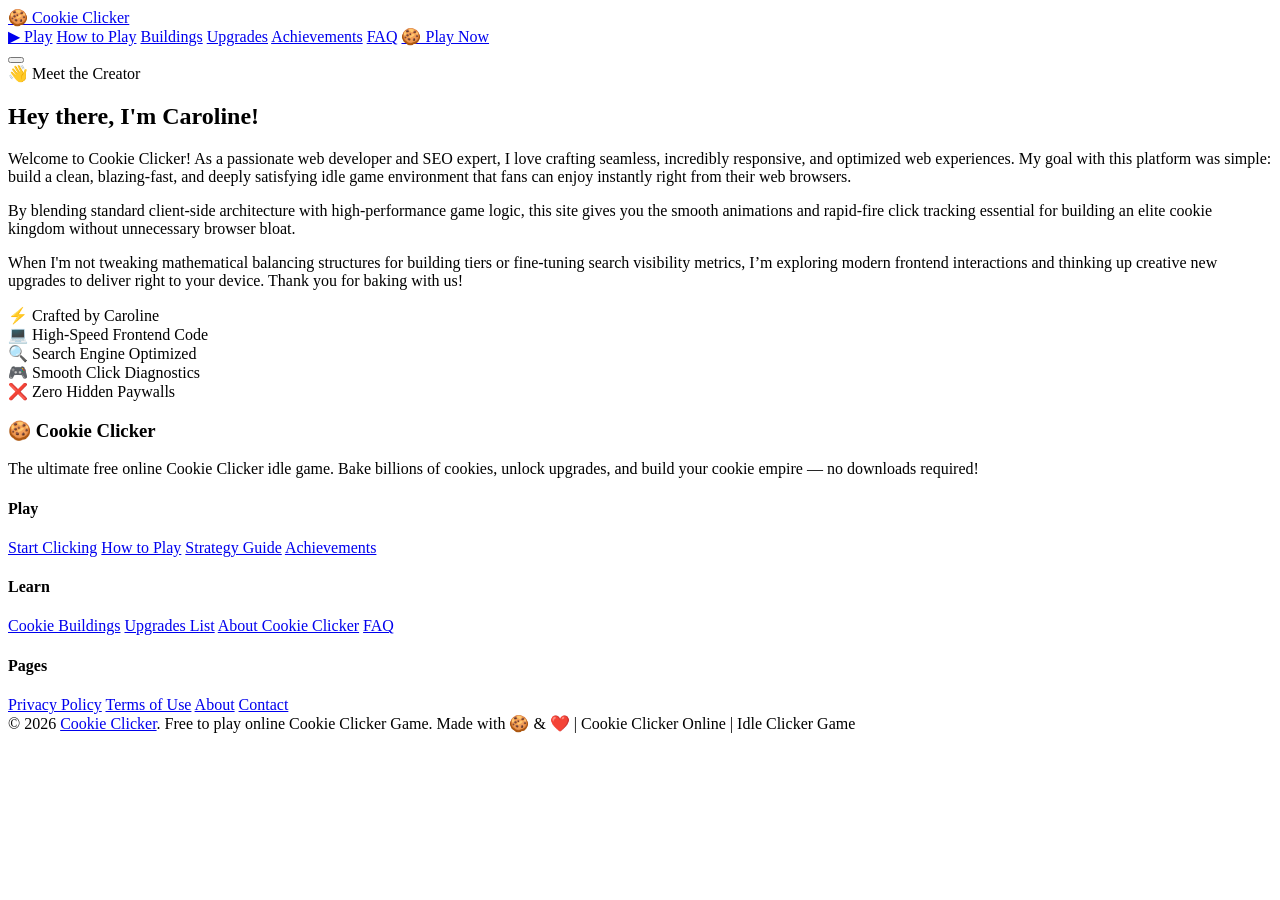
==== about.html @ f5f7bb52 "Create about.html" ====
<!DOCTYPE html>
<html lang="en">
<head>
  <meta charset="UTF-8">
  <meta name="viewport" content="width=device-width, initial-scale=1.0">
  <title>About Us | Cookie Clicker Github</title>
  <meta name="description" content="Meet Caroline, the web developer and SEO expert behind Cookie Clicker. Learn about our mission to provide elite web gaming experiences.">
  <meta name="robots" content="index, follow">
  <link rel="canonical" href="https://cookieclickerz.github.io/about">
  <link rel="icon" type="image/png" sizes="32x32" href="/favicon.png">

  <link rel="preconnect" href="https://fonts.googleapis.com">
  <link rel="preconnect" href="https://fonts.gstatic.com" crossorigin>
  <link href="https://fonts.googleapis.com/css2?family=Fredoka+One&family=Nunito:wght@400;600;700;800&family=Pacifico&display=swap" rel="stylesheet">

  <link rel="stylesheet" href="style (24).css">
</head>
<body>
  <div id="cookie-particles"></div>

  <!-- Header injected by header.js -->
  <div id="header-root"></div>

  <section class="info-section warm-bg">
    <div class="container">
      <div class="about-layout">
        <div class="about-text">
          <div class="section-badge">👋 Meet the Creator</div>
          <h1 class="section-title">Hey there, I'm Caroline!</h1>
          <p>Welcome to Cookie Clicker! As a passionate web developer and SEO expert, I love crafting seamless, incredibly responsive, and optimized web experiences. My goal with this platform was simple: build a clean, blazing-fast, and deeply satisfying idle game environment that fans can enjoy instantly right from their web browsers.</p>
          <p>By blending standard client-side architecture with high-performance game logic, this site gives you the smooth animations and rapid-fire click tracking essential for building an elite cookie kingdom without unnecessary browser bloat.</p>
          <p>When I'm not tweaking mathematical balancing structures for building tiers or fine-tuning search visibility metrics, I’m exploring modern frontend interactions and thinking up creative new upgrades to deliver right to your device. Thank you for baking with us!</p>
        </div>
        <div class="about-features">
          <div class="feature-badge">⚡ Crafted by Caroline</div>
          <div class="feature-badge">💻 High-Speed Frontend Code</div>
          <div class="feature-badge">🔍 Search Engine Optimized</div>
          <div class="feature-badge">🎮 Smooth Click Diagnostics</div>
          <div class="feature-badge">❌ Zero Hidden Paywalls</div>
        </div>
      </div>
    </div>
  </section>

  <!-- Footer injected by footer.js -->
  <div id="footer-root"></div>

  <script src="header.js"></script>
  <script src="footer.js"></script>
</body>
</html>
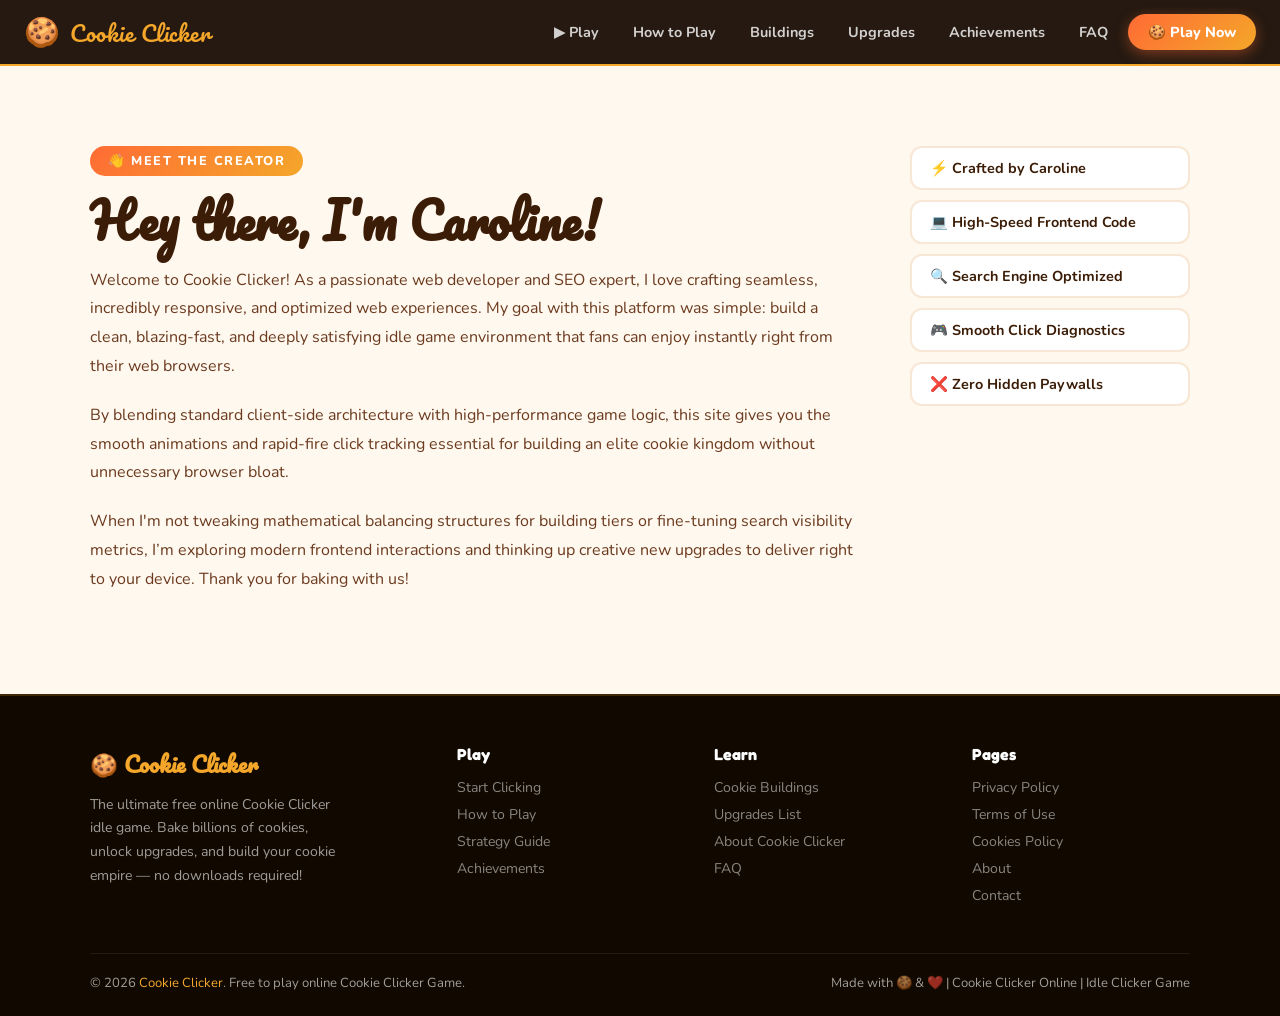
==== commit 26f3e077: "Update about.html" ====
--- a/about.html
+++ b/about.html
@@ -13,7 +13,7 @@
   <link rel="preconnect" href="https://fonts.gstatic.com" crossorigin>
   <link href="https://fonts.googleapis.com/css2?family=Fredoka+One&family=Nunito:wght@400;600;700;800&family=Pacifico&display=swap" rel="stylesheet">
 
-  <link rel="stylesheet" href="style (24).css">
+  <link rel="stylesheet" href="style.css">
 </head>
 <body>
   <div id="cookie-particles"></div>
--- a/style.css
+++ b/style.css
@@ -0,0 +1,958 @@
+/* ========================================
+   COOKIE CLICKER - Main Stylesheet
+   CookieClickerz.github.io
+======================================== */
+
+:root {
+  --cookie-brown: #8B4513;
+  --cookie-gold: #F4A72A;
+  --cookie-light: #FFF3DC;
+  --cookie-dark: #3B1C06;
+  --cookie-cream: #FDF0D5;
+  --accent-orange: #FF6B35;
+  --accent-pink: #FF8FAB;
+  --accent-purple: #9B59B6;
+  --accent-teal: #1ABC9C;
+  --warm-bg: #FFF8EE;
+  --dark-bg: #1A0D05;
+  --dark-card: #2C1A0A;
+  --pastel-bg: #FFF0FA;
+  --text-dark: #2C1A0A;
+  --text-mid: #6B3A1F;
+  --text-light: #C49A6C;
+  --border-warm: rgba(212, 136, 42, 0.25);
+  --shadow-cookie: 0 8px 32px rgba(139, 69, 19, 0.3);
+  --font-display: 'Fredoka One', cursive;
+  --font-heading: 'Pacifico', cursive;
+  --font-body: 'Nunito', sans-serif;
+  --radius-lg: 20px;
+  --radius-xl: 32px;
+  --transition: 0.25s cubic-bezier(0.34, 1.56, 0.64, 1);
+}
+
+* { box-sizing: border-box; margin: 0; padding: 0; }
+
+html { scroll-behavior: smooth; }
+
+body {
+  font-family: var(--font-body);
+  background: var(--warm-bg);
+  color: var(--text-dark);
+  overflow-x: hidden;
+  position: relative;
+}
+
+/* ---- COOKIE PARTICLES ---- */
+#cookie-particles {
+  position: fixed;
+  top: 0; left: 0;
+  width: 100%; height: 100%;
+  pointer-events: none;
+  z-index: 0;
+  overflow: hidden;
+}
+
+.particle {
+  position: absolute;
+  font-size: 1.2rem;
+  animation: floatUp linear forwards;
+  pointer-events: none;
+  opacity: 0.7;
+}
+
+@keyframes floatUp {
+  0% { transform: translateY(100vh) rotate(0deg); opacity: 0.7; }
+  100% { transform: translateY(-100px) rotate(360deg); opacity: 0; }
+}
+
+/* ---- HEADER ---- */
+#site-header {
+  position: sticky;
+  top: 0;
+  z-index: 1000;
+  background: rgba(26, 13, 5, 0.95);
+  backdrop-filter: blur(12px);
+  border-bottom: 2px solid var(--cookie-gold);
+  padding: 0 24px;
+}
+
+.header-inner {
+  max-width: 1300px;
+  margin: 0 auto;
+  display: flex;
+  align-items: center;
+  justify-content: space-between;
+  height: 64px;
+}
+
+.header-logo {
+  display: flex;
+  align-items: center;
+  gap: 10px;
+  text-decoration: none;
+}
+
+.header-logo-icon {
+  font-size: 1.8rem;
+  animation: spin 6s linear infinite;
+}
+
+@keyframes spin {
+  from { transform: rotate(0deg); }
+  to { transform: rotate(360deg); }
+}
+
+.header-logo-text {
+  font-family: var(--font-heading);
+  font-size: 1.4rem;
+  color: var(--cookie-gold);
+  letter-spacing: 0.5px;
+}
+
+.header-nav {
+  display: flex;
+  gap: 6px;
+  align-items: center;
+}
+
+.header-nav a {
+  color: rgba(255,255,255,0.8);
+  text-decoration: none;
+  font-size: 0.9rem;
+  font-weight: 700;
+  padding: 8px 14px;
+  border-radius: 20px;
+  transition: all 0.2s ease;
+  font-family: var(--font-body);
+}
+
+.header-nav a:hover {
+  background: var(--cookie-gold);
+  color: var(--cookie-dark);
+}
+
+.header-nav .play-link {
+  background: linear-gradient(135deg, #FF6B35, #F4A72A);
+  color: white;
+  font-weight: 800;
+  padding: 8px 20px;
+  border-radius: 24px;
+  box-shadow: 0 4px 14px rgba(255,107,53,0.4);
+}
+
+.header-nav .play-link:hover {
+  transform: translateY(-2px);
+  box-shadow: 0 6px 20px rgba(255,107,53,0.5);
+  color: white;
+  background: linear-gradient(135deg, #FF6B35, #F4A72A);
+}
+
+.hamburger {
+  display: none;
+  flex-direction: column;
+  gap: 5px;
+  background: none;
+  border: none;
+  cursor: pointer;
+  padding: 4px;
+}
+
+.hamburger span {
+  display: block;
+  width: 26px;
+  height: 3px;
+  background: var(--cookie-gold);
+  border-radius: 3px;
+  transition: all 0.3s;
+}
+
+/* ---- GAME SECTION ---- */
+.game-section {
+  min-height: 100vh;
+  background: linear-gradient(135deg, #2C1A0A 0%, #3B1C06 40%, #1A0D05 100%);
+  position: relative;
+  padding: 32px 16px 80px;
+  overflow: hidden;
+}
+
+.game-section::before {
+  content: '';
+  position: absolute;
+  inset: 0;
+  background-image: radial-gradient(circle at 20% 50%, rgba(244,167,42,0.08) 0%, transparent 50%),
+                    radial-gradient(circle at 80% 20%, rgba(255,107,53,0.06) 0%, transparent 50%);
+  pointer-events: none;
+}
+
+.game-container {
+  max-width: 1300px;
+  margin: 0 auto;
+  display: grid;
+  grid-template-columns: 1fr 280px 320px;
+  gap: 24px;
+  align-items: start;
+}
+
+/* ---- COOKIE PANEL ---- */
+.cookie-panel {
+  display: flex;
+  flex-direction: column;
+  align-items: center;
+  gap: 20px;
+}
+
+.cookie-stats {
+  display: flex;
+  gap: 12px;
+  width: 100%;
+  justify-content: center;
+  flex-wrap: wrap;
+}
+
+.stat-card {
+  background: rgba(255,255,255,0.06);
+  border: 1px solid rgba(244,167,42,0.3);
+  border-radius: var(--radius-lg);
+  padding: 12px 20px;
+  text-align: center;
+  min-width: 110px;
+  backdrop-filter: blur(6px);
+}
+
+.stat-label {
+  display: block;
+  font-size: 0.72rem;
+  font-weight: 700;
+  color: var(--cookie-gold);
+  text-transform: uppercase;
+  letter-spacing: 1px;
+  margin-bottom: 4px;
+}
+
+.stat-value {
+  display: block;
+  font-family: var(--font-display);
+  font-size: 1.4rem;
+  color: white;
+  word-break: break-all;
+}
+
+/* ---- MAIN COOKIE ---- */
+.cookie-wrapper {
+  position: relative;
+  width: 260px;
+  height: 260px;
+  display: flex;
+  align-items: center;
+  justify-content: center;
+  cursor: pointer;
+  user-select: none;
+}
+
+.cookie-aura {
+  position: absolute;
+  inset: -20px;
+  border-radius: 50%;
+  background: radial-gradient(circle, rgba(244,167,42,0.15) 0%, transparent 70%);
+  animation: aura-pulse 2s ease-in-out infinite;
+}
+
+@keyframes aura-pulse {
+  0%, 100% { transform: scale(1); opacity: 0.6; }
+  50% { transform: scale(1.08); opacity: 1; }
+}
+
+.main-cookie {
+  width: 240px;
+  height: 240px;
+  border-radius: 50%;
+  transition: transform 0.08s ease;
+  filter: drop-shadow(0 8px 24px rgba(244,167,42,0.5));
+  animation: cookie-idle 3s ease-in-out infinite;
+  -webkit-tap-highlight-color: transparent;
+  touch-action: manipulation;
+}
+
+@keyframes cookie-idle {
+  0%, 100% { transform: rotate(-2deg) scale(1); }
+  50% { transform: rotate(2deg) scale(1.02); }
+}
+
+.main-cookie:active {
+  transform: scale(0.92) rotate(0deg) !important;
+  filter: drop-shadow(0 4px 12px rgba(244,167,42,0.7)) brightness(1.1);
+  animation: none;
+}
+
+.click-ripple {
+  position: absolute;
+  inset: 0;
+  border-radius: 50%;
+  border: 3px solid rgba(244,167,42,0.6);
+  pointer-events: none;
+  opacity: 0;
+}
+
+.click-ripple.animate {
+  animation: ripple-out 0.5s ease-out forwards;
+}
+
+@keyframes ripple-out {
+  0% { transform: scale(0.9); opacity: 0.8; }
+  100% { transform: scale(1.3); opacity: 0; }
+}
+
+/* click number float */
+.click-float {
+  position: absolute;
+  font-family: var(--font-display);
+  font-size: 1.4rem;
+  color: var(--cookie-gold);
+  text-shadow: 0 2px 8px rgba(0,0,0,0.5);
+  pointer-events: none;
+  animation: float-up 0.9s ease-out forwards;
+  z-index: 100;
+}
+
+@keyframes float-up {
+  0% { transform: translateY(0) scale(1); opacity: 1; }
+  100% { transform: translateY(-80px) scale(0.6); opacity: 0; }
+}
+
+/* ---- COOKIE MILESTONES ---- */
+.cookie-milestones {
+  width: 100%;
+  max-width: 360px;
+}
+
+.milestone {
+  background: rgba(244,167,42,0.12);
+  border: 1px solid rgba(244,167,42,0.3);
+  border-radius: 12px;
+  padding: 10px 18px;
+  text-align: center;
+  color: var(--cookie-gold);
+  font-size: 0.9rem;
+  font-weight: 700;
+  transition: all 0.4s ease;
+}
+
+/* ---- POWER BUTTONS ---- */
+.power-buttons {
+  display: flex;
+  gap: 12px;
+  flex-wrap: wrap;
+  justify-content: center;
+}
+
+.power-btn {
+  background: linear-gradient(135deg, #F4A72A, #FF6B35);
+  border: none;
+  border-radius: 24px;
+  color: white;
+  font-family: var(--font-body);
+  font-size: 0.9rem;
+  font-weight: 800;
+  padding: 10px 22px;
+  cursor: pointer;
+  transition: all 0.2s ease;
+  box-shadow: 0 4px 16px rgba(244,167,42,0.4);
+}
+
+.power-btn:hover { transform: translateY(-2px); box-shadow: 0 6px 20px rgba(244,167,42,0.5); }
+.power-btn:active { transform: scale(0.95); }
+
+.power-btn.btn-red {
+  background: linear-gradient(135deg, #E74C3C, #C0392B);
+  box-shadow: 0 4px 16px rgba(231,76,60,0.4);
+}
+
+/* ---- PANEL TITLES ---- */
+.panel-title {
+  font-family: var(--font-display);
+  font-size: 1.2rem;
+  color: var(--cookie-gold);
+  text-align: center;
+  margin-bottom: 14px;
+  padding: 10px 0 14px;
+  border-bottom: 2px solid rgba(244,167,42,0.2);
+}
+
+/* ---- UPGRADES PANEL ---- */
+.upgrades-panel {
+  background: rgba(255,255,255,0.04);
+  border: 1px solid rgba(244,167,42,0.2);
+  border-radius: var(--radius-xl);
+  padding: 16px 14px;
+  max-height: 80vh;
+  overflow-y: auto;
+  scrollbar-width: thin;
+  scrollbar-color: var(--cookie-gold) transparent;
+}
+
+.upgrades-panel::-webkit-scrollbar { width: 6px; }
+.upgrades-panel::-webkit-scrollbar-thumb { background: var(--cookie-gold); border-radius: 3px; }
+
+.upgrade-item {
+  background: rgba(255,255,255,0.05);
+  border: 1px solid rgba(244,167,42,0.2);
+  border-radius: 14px;
+  padding: 10px 12px;
+  margin-bottom: 8px;
+  cursor: pointer;
+  transition: all 0.2s ease;
+  display: flex;
+  flex-direction: column;
+  gap: 4px;
+}
+
+.upgrade-item:hover { background: rgba(244,167,42,0.1); border-color: var(--cookie-gold); transform: translateX(2px); }
+.upgrade-item.locked { opacity: 0.35; cursor: not-allowed; }
+.upgrade-item.cant-afford { opacity: 0.55; }
+.upgrade-item.purchased { background: rgba(27, 188, 156, 0.1); border-color: rgba(27,188,156,0.4); cursor: default; }
+
+.upgrade-name {
+  font-weight: 800;
+  font-size: 0.88rem;
+  color: white;
+  display: flex;
+  align-items: center;
+  gap: 6px;
+}
+
+.upgrade-cost {
+  font-size: 0.78rem;
+  color: var(--cookie-gold);
+  font-weight: 700;
+}
+
+.upgrade-desc {
+  font-size: 0.75rem;
+  color: rgba(255,255,255,0.55);
+  line-height: 1.4;
+}
+
+/* ---- BUILDINGS PANEL ---- */
+.buildings-panel {
+  background: rgba(255,255,255,0.04);
+  border: 1px solid rgba(244,167,42,0.2);
+  border-radius: var(--radius-xl);
+  padding: 16px 14px;
+  max-height: 80vh;
+  overflow-y: auto;
+  scrollbar-width: thin;
+  scrollbar-color: var(--cookie-gold) transparent;
+}
+
+.buildings-panel::-webkit-scrollbar { width: 6px; }
+.buildings-panel::-webkit-scrollbar-thumb { background: var(--cookie-gold); border-radius: 3px; }
+
+.building-item {
+  background: rgba(255,255,255,0.05);
+  border: 1px solid rgba(244,167,42,0.2);
+  border-radius: 14px;
+  padding: 10px 12px;
+  margin-bottom: 8px;
+  cursor: pointer;
+  transition: all 0.2s ease;
+  display: grid;
+  grid-template-columns: 36px 1fr auto;
+  align-items: center;
+  gap: 8px;
+}
+
+.building-item:hover { background: rgba(244,167,42,0.1); border-color: var(--cookie-gold); }
+.building-item.too-expensive { opacity: 0.45; cursor: not-allowed; }
+
+.building-emoji { font-size: 1.6rem; text-align: center; }
+.building-info { display: flex; flex-direction: column; gap: 2px; }
+.building-name { font-weight: 800; font-size: 0.88rem; color: white; }
+.building-cps-text { font-size: 0.74rem; color: rgba(255,255,255,0.5); }
+.building-cost-text { font-size: 0.8rem; color: var(--cookie-gold); font-weight: 700; margin-top: 2px; }
+.building-count { font-family: var(--font-display); font-size: 1.2rem; color: var(--cookie-gold); min-width: 30px; text-align: right; }
+
+/* ---- TOTAL BANNER ---- */
+.total-banner {
+  text-align: center;
+  padding: 16px;
+  color: rgba(255,255,255,0.5);
+  font-size: 0.85rem;
+  font-weight: 600;
+  margin-top: 16px;
+}
+
+/* ---- INFO SECTIONS ---- */
+.info-section { padding: 80px 24px; }
+.warm-bg { background: var(--warm-bg); }
+.dark-bg { background: var(--dark-bg); color: white; }
+.pastel-bg { background: var(--pastel-bg); }
+
+.container {
+  max-width: 1100px;
+  margin: 0 auto;
+}
+
+.section-badge {
+  display: inline-block;
+  background: linear-gradient(135deg, #FF6B35, #F4A72A);
+  color: white;
+  font-size: 0.8rem;
+  font-weight: 800;
+  text-transform: uppercase;
+  letter-spacing: 1.5px;
+  padding: 6px 18px;
+  border-radius: 20px;
+  margin-bottom: 16px;
+}
+
+.section-title {
+  font-family: var(--font-heading);
+  font-size: clamp(1.8rem, 4vw, 3rem);
+  line-height: 1.2;
+  margin-bottom: 16px;
+  color: inherit;
+}
+
+.dark-bg .section-title { color: var(--cookie-gold); }
+.warm-bg .section-title { color: var(--cookie-dark); }
+.pastel-bg .section-title { color: var(--cookie-dark); }
+
+.section-subtitle {
+  font-size: 1.05rem;
+  line-height: 1.7;
+  color: var(--text-mid);
+  max-width: 700px;
+  margin-bottom: 48px;
+}
+
+.dark-bg .section-subtitle { color: rgba(255,255,255,0.6); }
+.pastel-bg .section-subtitle { color: var(--text-mid); }
+
+/* ---- HOW TO PLAY STEPS ---- */
+.steps-grid {
+  display: grid;
+  grid-template-columns: repeat(auto-fill, minmax(280px, 1fr));
+  gap: 24px;
+}
+
+.step-card {
+  background: white;
+  border: 2px solid rgba(212,136,42,0.15);
+  border-radius: var(--radius-xl);
+  padding: 28px 24px;
+  transition: all 0.25s ease;
+  box-shadow: 0 4px 20px rgba(139,69,19,0.08);
+}
+
+.step-card:hover { transform: translateY(-6px); box-shadow: 0 12px 36px rgba(139,69,19,0.15); border-color: var(--cookie-gold); }
+
+.step-icon { font-size: 2.8rem; margin-bottom: 14px; display: block; }
+.step-card h3 { font-family: var(--font-display); font-size: 1.25rem; color: var(--cookie-dark); margin-bottom: 10px; }
+.step-card p { font-size: 0.93rem; line-height: 1.7; color: var(--text-mid); }
+
+/* ---- BUILDINGS SHOWCASE ---- */
+.buildings-showcase {
+  display: grid;
+  grid-template-columns: repeat(auto-fill, minmax(200px, 1fr));
+  gap: 20px;
+}
+
+.building-card {
+  background: var(--dark-card);
+  border: 1px solid rgba(244,167,42,0.2);
+  border-radius: var(--radius-lg);
+  padding: 24px 20px;
+  text-align: center;
+  transition: all 0.25s ease;
+}
+
+.building-card:hover { transform: translateY(-4px); border-color: var(--cookie-gold); background: rgba(244,167,42,0.08); }
+
+.building-emoji { font-size: 2.5rem; display: block; margin-bottom: 10px; }
+.building-card h3 { font-family: var(--font-display); font-size: 1.1rem; color: white; margin-bottom: 8px; }
+.building-card p { font-size: 0.82rem; line-height: 1.6; color: rgba(255,255,255,0.5); margin-bottom: 12px; }
+.building-cps { background: linear-gradient(135deg, #F4A72A, #FF6B35); color: white; font-size: 0.8rem; font-weight: 800; padding: 4px 12px; border-radius: 10px; }
+
+/* ---- UPGRADES SHOWCASE ---- */
+.upgrades-showcase {
+  display: flex;
+  flex-wrap: wrap;
+  gap: 12px;
+  margin-bottom: 40px;
+}
+
+.upgrade-pill {
+  background: linear-gradient(135deg, rgba(244,167,42,0.15), rgba(255,107,53,0.1));
+  border: 2px solid rgba(244,167,42,0.3);
+  border-radius: 24px;
+  padding: 8px 18px;
+  font-size: 0.9rem;
+  font-weight: 700;
+  color: var(--cookie-dark);
+  transition: all 0.2s ease;
+  cursor: default;
+}
+
+.pastel-bg .upgrade-pill:hover { background: var(--cookie-gold); color: white; border-color: var(--cookie-gold); transform: scale(1.05); }
+
+.upgrade-tiers {
+  display: grid;
+  grid-template-columns: repeat(auto-fill, minmax(260px, 1fr));
+  gap: 24px;
+}
+
+.tier-card {
+  border-radius: var(--radius-xl);
+  padding: 28px 24px;
+  border: 2px solid;
+}
+
+.tier-bronze { background: rgba(205,127,50,0.1); border-color: rgba(205,127,50,0.4); }
+.tier-silver { background: rgba(192,192,192,0.1); border-color: rgba(192,192,192,0.3); }
+.tier-gold { background: rgba(255,215,0,0.1); border-color: rgba(255,215,0,0.4); }
+
+.tier-card h3 { font-family: var(--font-display); font-size: 1.2rem; margin-bottom: 10px; color: var(--cookie-dark); }
+.tier-card p { font-size: 0.9rem; line-height: 1.7; color: var(--text-mid); }
+
+/* ---- ACHIEVEMENTS ---- */
+.achievements-section .section-subtitle { max-width: 600px; }
+
+.achievements-grid {
+  display: grid;
+  grid-template-columns: repeat(auto-fill, minmax(180px, 1fr));
+  gap: 16px;
+}
+
+.ach-card {
+  background: var(--dark-card);
+  border: 1px solid rgba(244,167,42,0.2);
+  border-radius: var(--radius-lg);
+  padding: 18px 16px;
+  text-align: center;
+  transition: all 0.25s ease;
+}
+
+.ach-card.earned { border-color: var(--cookie-gold); background: rgba(244,167,42,0.08); }
+.ach-card:hover { transform: scale(1.04); }
+
+.ach-icon { font-size: 2rem; display: block; margin-bottom: 8px; }
+.ach-name { font-size: 0.85rem; font-weight: 800; color: rgba(255,255,255,0.9); margin-bottom: 4px; }
+.ach-desc { font-size: 0.75rem; color: rgba(255,255,255,0.4); line-height: 1.4; }
+.ach-card.earned .ach-name { color: var(--cookie-gold); }
+
+/* ---- TIPS / STRATEGY ---- */
+.tips-layout {
+  display: grid;
+  grid-template-columns: 1fr 320px;
+  gap: 40px;
+  align-items: start;
+}
+
+.tip-item {
+  display: flex;
+  gap: 20px;
+  padding: 20px 0;
+  border-bottom: 1px solid rgba(212,136,42,0.15);
+}
+
+.tip-num {
+  font-family: var(--font-display);
+  font-size: 2.5rem;
+  color: rgba(244,167,42,0.2);
+  min-width: 50px;
+  line-height: 1;
+}
+
+.tip-content h3 { font-family: var(--font-display); font-size: 1.1rem; color: var(--cookie-dark); margin-bottom: 6px; }
+.tip-content p { font-size: 0.9rem; line-height: 1.7; color: var(--text-mid); }
+
+.tips-cookie-display {
+  background: white;
+  border-radius: var(--radius-xl);
+  padding: 32px 24px;
+  text-align: center;
+  border: 2px solid rgba(212,136,42,0.2);
+  box-shadow: 0 8px 32px rgba(139,69,19,0.1);
+  position: sticky;
+  top: 80px;
+}
+
+.tips-cookie-anim {
+  font-size: 5rem;
+  display: block;
+  margin-bottom: 24px;
+  animation: cookie-bounce 2s ease-in-out infinite;
+}
+
+@keyframes cookie-bounce {
+  0%, 100% { transform: translateY(0) rotate(-5deg); }
+  50% { transform: translateY(-12px) rotate(5deg); }
+}
+
+.tips-stats { display: flex; flex-direction: column; gap: 12px; }
+.tips-stat { display: flex; justify-content: space-between; align-items: center; padding: 10px 16px; background: var(--warm-bg); border-radius: 10px; }
+.tips-stat span { font-size: 0.85rem; color: var(--text-mid); font-weight: 600; }
+.tips-stat strong { font-family: var(--font-display); font-size: 1.1rem; color: var(--cookie-dark); }
+
+/* ---- ABOUT ---- */
+.about-layout {
+  display: grid;
+  grid-template-columns: 1fr 280px;
+  gap: 48px;
+  align-items: start;
+}
+
+.about-text p {
+  font-size: 1rem;
+  line-height: 1.8;
+  color: var(--text-mid);
+  margin-bottom: 20px;
+}
+
+.about-features { display: flex; flex-direction: column; gap: 10px; }
+
+.feature-badge {
+  background: white;
+  border: 2px solid rgba(212,136,42,0.2);
+  border-radius: 12px;
+  padding: 10px 18px;
+  font-size: 0.9rem;
+  font-weight: 700;
+  color: var(--cookie-dark);
+  transition: all 0.2s ease;
+}
+
+.feature-badge:hover { background: var(--cookie-gold); color: white; border-color: var(--cookie-gold); transform: translateX(4px); }
+
+/* ---- FAQ ---- */
+.faq-list { max-width: 800px; margin: 0 auto; display: flex; flex-direction: column; gap: 12px; }
+
+.faq-item {
+  background: var(--dark-card);
+  border: 1px solid rgba(244,167,42,0.2);
+  border-radius: var(--radius-lg);
+  overflow: hidden;
+}
+
+.faq-q {
+  width: 100%;
+  background: none;
+  border: none;
+  color: white;
+  font-family: var(--font-body);
+  font-size: 1rem;
+  font-weight: 700;
+  padding: 18px 24px;
+  text-align: left;
+  cursor: pointer;
+  display: flex;
+  justify-content: space-between;
+  align-items: center;
+  gap: 12px;
+  transition: color 0.2s;
+}
+
+.faq-q:hover { color: var(--cookie-gold); }
+.faq-arrow { transition: transform 0.3s; font-size: 0.8rem; color: var(--cookie-gold); flex-shrink: 0; }
+.faq-q.open .faq-arrow { transform: rotate(180deg); }
+
+.faq-a {
+  display: none;
+  padding: 0 24px 18px;
+  font-size: 0.92rem;
+  line-height: 1.7;
+  color: rgba(255,255,255,0.6);
+  border-top: 1px solid rgba(244,167,42,0.1);
+  padding-top: 14px;
+}
+
+.faq-a.open { display: block; }
+
+/* ---- FOOTER ---- */
+#site-footer {
+  background: #110900;
+  border-top: 2px solid rgba(244,167,42,0.2);
+  padding: 48px 24px 24px;
+  color: rgba(255,255,255,0.6);
+}
+
+.footer-inner {
+  max-width: 1100px;
+  margin: 0 auto;
+}
+
+.footer-top {
+  display: grid;
+  grid-template-columns: 1.5fr 1fr 1fr 1fr;
+  gap: 40px;
+  margin-bottom: 40px;
+}
+
+.footer-brand h3 {
+  font-family: var(--font-heading);
+  font-size: 1.4rem;
+  color: var(--cookie-gold);
+  margin-bottom: 10px;
+}
+
+.footer-brand p {
+  font-size: 0.88rem;
+  line-height: 1.7;
+  max-width: 260px;
+}
+
+.footer-col h4 {
+  font-family: var(--font-display);
+  font-size: 1rem;
+  color: white;
+  margin-bottom: 14px;
+}
+
+.footer-col a {
+  display: block;
+  color: rgba(255,255,255,0.5);
+  text-decoration: none;
+  font-size: 0.88rem;
+  margin-bottom: 8px;
+  transition: color 0.2s;
+}
+
+.footer-col a:hover { color: var(--cookie-gold); }
+
+.footer-bottom {
+  border-top: 1px solid rgba(255,255,255,0.08);
+  padding-top: 20px;
+  display: flex;
+  justify-content: space-between;
+  align-items: center;
+  flex-wrap: wrap;
+  gap: 12px;
+  font-size: 0.82rem;
+}
+
+.footer-bottom a { color: var(--cookie-gold); text-decoration: none; }
+
+/* ---- GOLDEN COOKIE OVERLAY ---- */
+.golden-cookie-overlay {
+  position: fixed;
+  inset: 0;
+  z-index: 2000;
+  display: flex;
+  align-items: center;
+  justify-content: center;
+  background: rgba(0,0,0,0.6);
+  backdrop-filter: blur(4px);
+  animation: fade-in 0.3s ease;
+}
+
+.golden-cookie-overlay.hidden { display: none; }
+
+@keyframes fade-in {
+  from { opacity: 0; }
+  to { opacity: 1; }
+}
+
+.golden-cookie-popup {
+  background: linear-gradient(135deg, #F4A72A, #FF6B35);
+  border-radius: 32px;
+  padding: 40px 60px;
+  text-align: center;
+  box-shadow: 0 20px 60px rgba(244,167,42,0.5);
+  animation: popup-bounce 0.4s cubic-bezier(0.34, 1.56, 0.64, 1);
+}
+
+@keyframes popup-bounce {
+  from { transform: scale(0.5); opacity: 0; }
+  to { transform: scale(1); opacity: 1; }
+}
+
+.golden-cookie-icon { font-size: 3.5rem; display: block; margin-bottom: 12px; }
+.golden-cookie-msg { font-family: var(--font-display); font-size: 2rem; color: white; margin-bottom: 8px; }
+.golden-cookie-sub { font-size: 1rem; color: rgba(255,255,255,0.85); font-weight: 700; }
+
+/* ---- ACHIEVEMENT TOAST ---- */
+.achievement-toast {
+  position: fixed;
+  bottom: 24px;
+  right: 24px;
+  z-index: 3000;
+  background: #2C1A0A;
+  border: 2px solid var(--cookie-gold);
+  border-radius: 16px;
+  padding: 14px 20px;
+  display: flex;
+  align-items: center;
+  gap: 14px;
+  box-shadow: 0 8px 32px rgba(0,0,0,0.4);
+  animation: toast-in 0.4s cubic-bezier(0.34, 1.56, 0.64, 1);
+  min-width: 260px;
+  max-width: 320px;
+}
+
+.achievement-toast.hidden { display: none; }
+
+@keyframes toast-in {
+  from { transform: translateX(120%) scale(0.8); opacity: 0; }
+  to { transform: translateX(0) scale(1); opacity: 1; }
+}
+
+.toast-icon { font-size: 2rem; }
+.toast-text { display: flex; flex-direction: column; }
+.toast-text strong { color: var(--cookie-gold); font-size: 0.85rem; text-transform: uppercase; letter-spacing: 0.5px; }
+.toast-text span { color: white; font-size: 1rem; font-weight: 700; margin-top: 2px; }
+
+/* ---- UTILITY ---- */
+.hidden { display: none !important; }
+
+/* ---- SCROLLBAR ---- */
+::-webkit-scrollbar { width: 8px; }
+::-webkit-scrollbar-track { background: var(--dark-bg); }
+::-webkit-scrollbar-thumb { background: var(--cookie-brown); border-radius: 4px; }
+
+/* ---- RESPONSIVE ---- */
+@media (max-width: 1024px) {
+  .game-container {
+    grid-template-columns: 1fr 260px;
+    grid-template-rows: auto auto;
+  }
+  .buildings-panel { grid-column: 1 / -1; max-height: 300px; }
+
+  .footer-top { grid-template-columns: 1fr 1fr; }
+  .tips-layout { grid-template-columns: 1fr; }
+  .tips-cookie-display { position: static; }
+  .about-layout { grid-template-columns: 1fr; }
+}
+
+@media (max-width: 768px) {
+  .game-container {
+    grid-template-columns: 1fr;
+  }
+
+  .cookie-wrapper { width: 220px; height: 220px; }
+  .main-cookie { width: 200px; height: 200px; }
+
+  .upgrades-panel, .buildings-panel {
+    max-height: 320px;
+  }
+
+  .header-nav { display: none; }
+  .header-nav.open { display: flex; flex-direction: column; position: absolute; top: 64px; left: 0; right: 0; background: rgba(26,13,5,0.98); padding: 16px 24px; gap: 8px; border-bottom: 2px solid var(--cookie-gold); }
+  .hamburger { display: flex; }
+
+  .info-section { padding: 56px 16px; }
+  .steps-grid { grid-template-columns: 1fr; }
+  .buildings-showcase { grid-template-columns: repeat(2, 1fr); }
+  .footer-top { grid-template-columns: 1fr; gap: 24px; }
+  .footer-bottom { flex-direction: column; text-align: center; }
+
+  .golden-cookie-popup { padding: 32px 32px; }
+}
+
+@media (max-width: 480px) {
+  .cookie-wrapper { width: 190px; height: 190px; }
+  .main-cookie { width: 170px; height: 170px; }
+  .stat-card { min-width: 90px; padding: 10px 14px; }
+  .stat-value { font-size: 1.1rem; }
+  .buildings-showcase { grid-template-columns: 1fr; }
+  .achievements-grid { grid-template-columns: repeat(2, 1fr); }
+}
